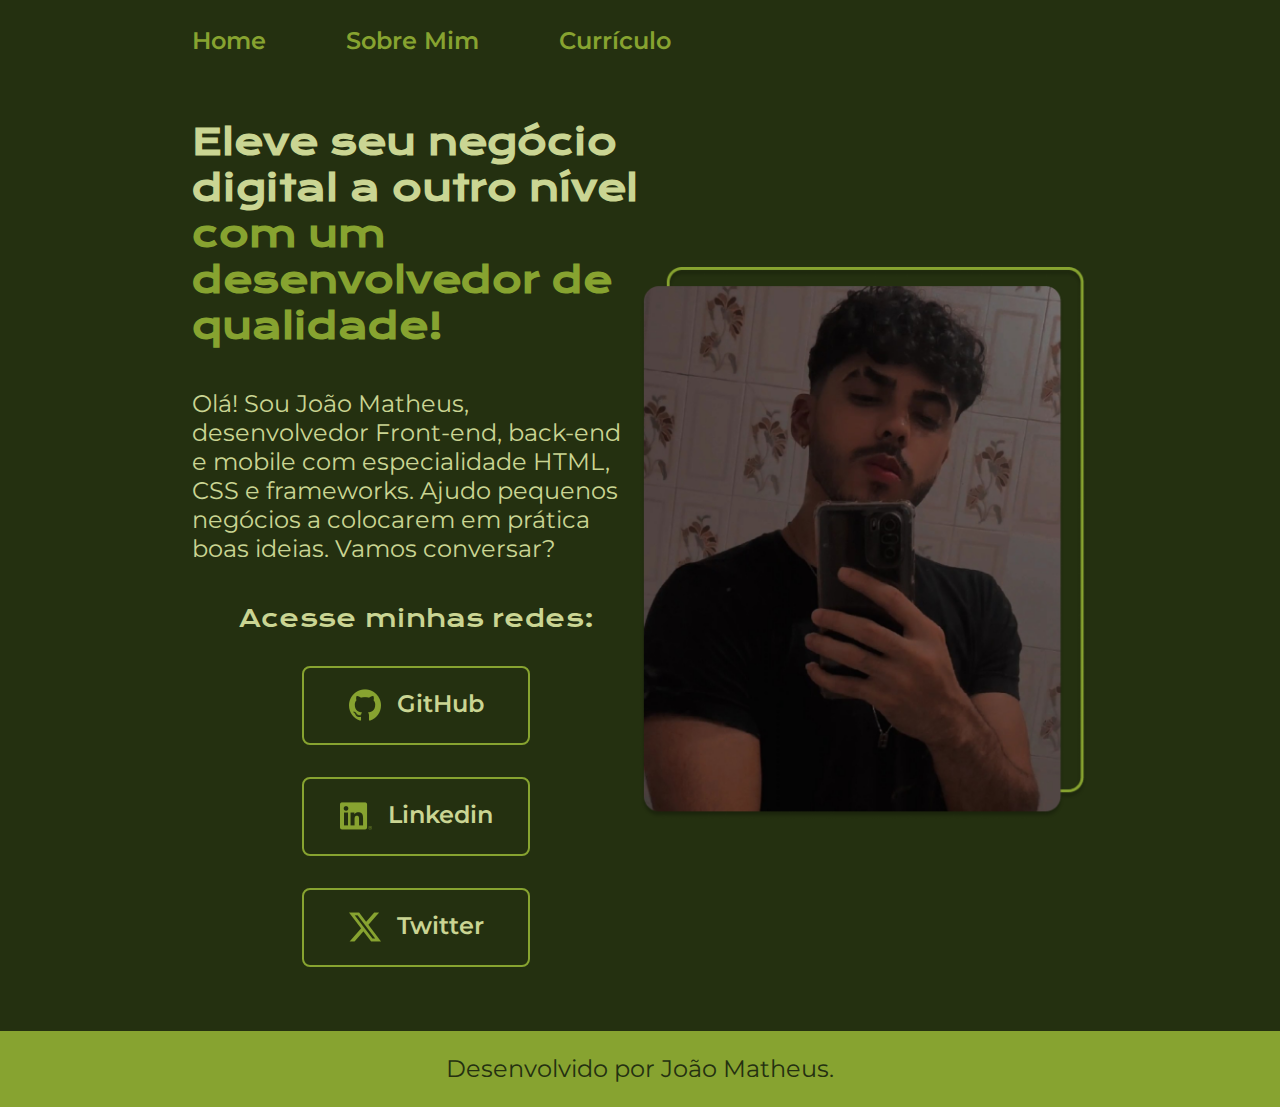
==== index.html @ 44c9e91b "alterando o tamanho das imagens" ====
<!DOCTYPE html>
<html lang="pt-br">

<head>
    <meta charset="UTF-8">
    <meta name="viewport" content="width=device-width, initial-scale=1.0">
    <title>Portfólio</title>
    <link rel="stylesheet" href="./styles/style.css">
</head>

<body>
    <header class="cabecalho">
        <nav class="cabecalho__menu">
            <a class="cabecalho__menu__link" href="./index.html">Home</a>
            <a class="cabecalho__menu__link" href="./about.html">Sobre Mim</a>
            <a class="cabecalho__menu__link" href="./curriculo.html">Currículo</a>
        </nav>
    </header>
    <main class="apresentacao">
        <section class="apresentacao__conteudo">
            <h1 class="apresentacao__conteudo__titulo">Eleve seu negócio digital a outro nível <strong
                    class="destaque-titulo"> com um desenvolvedor de qualidade!
                </strong></h1>
            <p class="apresentacao__conteudo__paragrafo">Olá! Sou João Matheus, desenvolvedor Front-end, back-end e mobile com especialidade HTML, CSS e frameworks. Ajudo pequenos
                negócios a colocarem em prática boas ideias. Vamos conversar?</p>
            <div class="apresentacao__links">
                <h2 class="apresentacao__links__subtitulo">Acesse minhas redes:</h2>
                <a class="apresentacao__links__navegacao" href="https://github.com/jomaatheus">
                    <img src="./assets/github.png" alt="Imagem do github">
                    GitHub
                </a>
                <a class="apresentacao__links__navegacao" href="https://www.linkedin.com/in/jo%C3%A3o-matheus-279235174/">
                    <img src="./assets/linkedin.png" alt="Imagem do linkedin">
                    Linkedin
                </a>
                <a class="apresentacao__links__navegacao" href="https://twitter.com/joaomatheusdev">
                    <img src="./assets/twitter-alt.png" alt="Imagem do twitter">
                    Twitter
                </a>
            </div>
        </section>
        <img class="apresentacao__imagem" src="./assets/117495280.jpg" alt="Foto João Matheus" width="490px">
    </main>
    <footer class="rodape">
        <p>Desenvolvido por João Matheus.</p>
    </footer>
</body>

</html>
---- styles/style.css ----
@import url('https://fonts.googleapis.com/css2?family=Krona+One&family=Montserrat:wght@400;600&display=swap');

:root {
    --cor-primaira: #243010 ;
    --cor-secundaria: #CAD593 ;
    --cor-terciaria: #87A330;
    --cor-hover: #A1C349;

    --fonte-principal:'Krona One', sans-serif;
    --fonte-secundaria:'Montserrat', sans-serif;
}

* {
    margin: 0px;
    padding: 0px;
}

body {
    box-sizing: border-box;
    background-color: var(--cor-primaira);
    color: var(--cor-secundaria);
}

.cabecalho {
    padding: 2% 0 0 15%;
}

.cabecalho__menu {
    display: flex;
    gap: 80px;
}

.cabecalho__menu__link {
    font-family: var(--fonte-secundaria);
    font-size: 1.5rem;
    font-weight: 600;
    color: var(--cor-terciaria);
    text-decoration: none;
}

.apresentacao {
    padding: 5% 15%;
    display: flex;
    align-items: center;
    justify-content: space-between;
}

.apresentacao__conteudo {
    width: 50%;
    display: flex;
    flex-direction: column;
    gap: 40px;
}

.apresentacao__conteudo__titulo {
    font-size: 2.25rem;
    font-family: var(--fonte-principal);
}

.destaque-titulo {
    color: var(--cor-terciaria);
}

.apresentacao__conteudo__paragrafo {
    font-size: 1.5rem;
    font-family: var(--fonte-secundaria);
}

.apresentacao__links {
    display: flex;
    flex-direction: column;
    justify-content: space-between;
    align-items: center;
    gap: 32px;
}

.apresentacao__links__subtitulo {
    font-family: var(--fonte-principal);
    font-weight: 400;
    font-size: 1.5rem;
}

.apresentacao__links__navegacao {
    display: flex;
    justify-content: center;
    gap: 16px;
    border: 2px solid var(--cor-terciaria);
    width: 50%;
    text-align: center;
    border-radius: 8px;
    font-size: 1.5rem;
    font-weight: 600;
    padding: 21.5px 0;
    text-decoration: none;
    color: var(--cor-secundaria);
    font-family: var(--fonte-secundaria);
}

.apresentacao__links__link:hover {
    background-color: var(--cor-hover);
}

.apresentacao__imagem {
    width: 50%;
}

.rodape {
    padding: 23.5px;
    color: var(--cor-primaira);
    background-color: var(--cor-terciaria);
    text-align: center;
    font-family: var(--fonte-secundaria);
    font-size: 1.5rem;
    font-weight: 400;
}
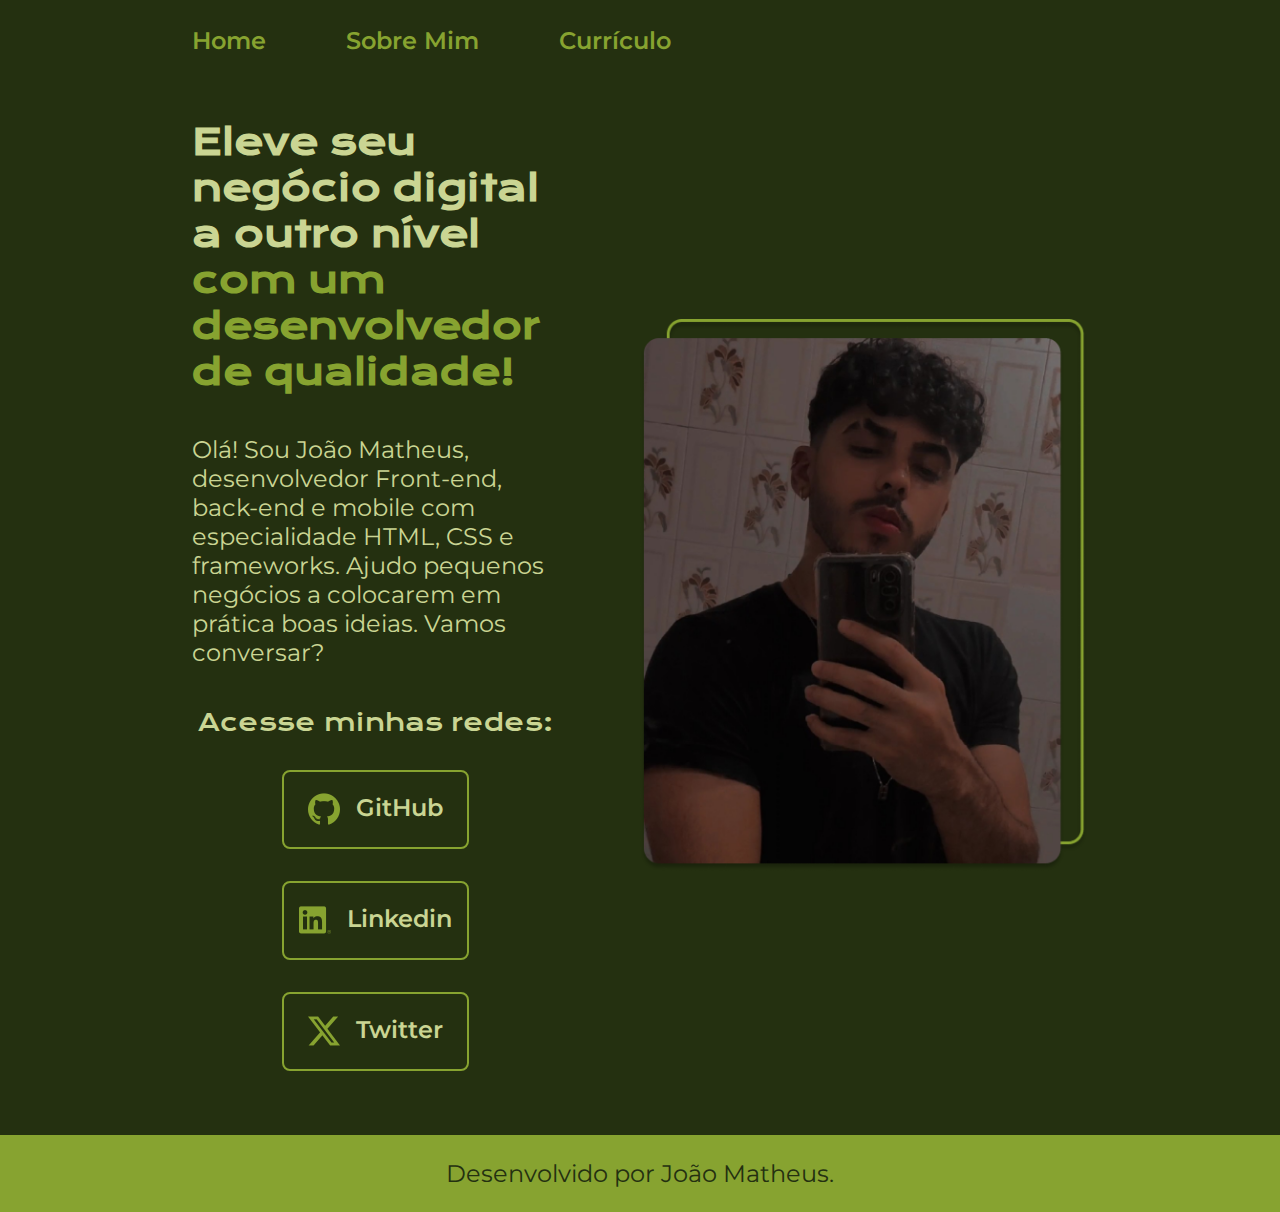
==== commit 67f4e20e: "voltando" ====
--- a/index.html
+++ b/index.html
@@ -45,5 +45,4 @@
         <p>Desenvolvido por João Matheus.</p>
     </footer>
 </body>
-
 </html>--- a/styles/style.css
+++ b/styles/style.css
@@ -1,13 +1,13 @@
 @import url('https://fonts.googleapis.com/css2?family=Krona+One&family=Montserrat:wght@400;600&display=swap');
 
 :root {
-    --cor-primaira: #243010 ;
-    --cor-secundaria: #CAD593 ;
+    --cor-primaira: #243010;
+    --cor-secundaria: #CAD593;
     --cor-terciaria: #87A330;
     --cor-hover: #A1C349;
 
-    --fonte-principal:'Krona One', sans-serif;
-    --fonte-secundaria:'Montserrat', sans-serif;
+    --fonte-principal: 'Krona One', sans-serif;
+    --fonte-secundaria: 'Montserrat', sans-serif;
 }
 
 * {
@@ -43,6 +43,7 @@
     display: flex;
     align-items: center;
     justify-content: space-between;
+    gap: 82px;
 }
 
 .apresentacao__conteudo {
@@ -96,7 +97,7 @@
     font-family: var(--fonte-secundaria);
 }
 
-.apresentacao__links__link:hover {
+.apresentacao__links__navegacao:hover {
     background-color: var(--cor-hover);
 }
 
@@ -105,11 +106,32 @@
 }
 
 .rodape {
-    padding: 23.5px;
     color: var(--cor-primaira);
     background-color: var(--cor-terciaria);
+    padding: 24px;
     text-align: center;
     font-family: var(--fonte-secundaria);
     font-size: 1.5rem;
     font-weight: 400;
-}+}
+
+@media (max-width: 1200px) {
+
+    .cabecalho {
+        padding: 10%;
+    }
+
+    .cabecalho__menu {
+        justify-content: center;
+    }
+
+    .apresentacao {
+        flex-direction: column-reverse;
+        padding: 5%;
+    }
+
+    .apresentacao__conteudo {
+        width: auto;
+    }
+    
+}
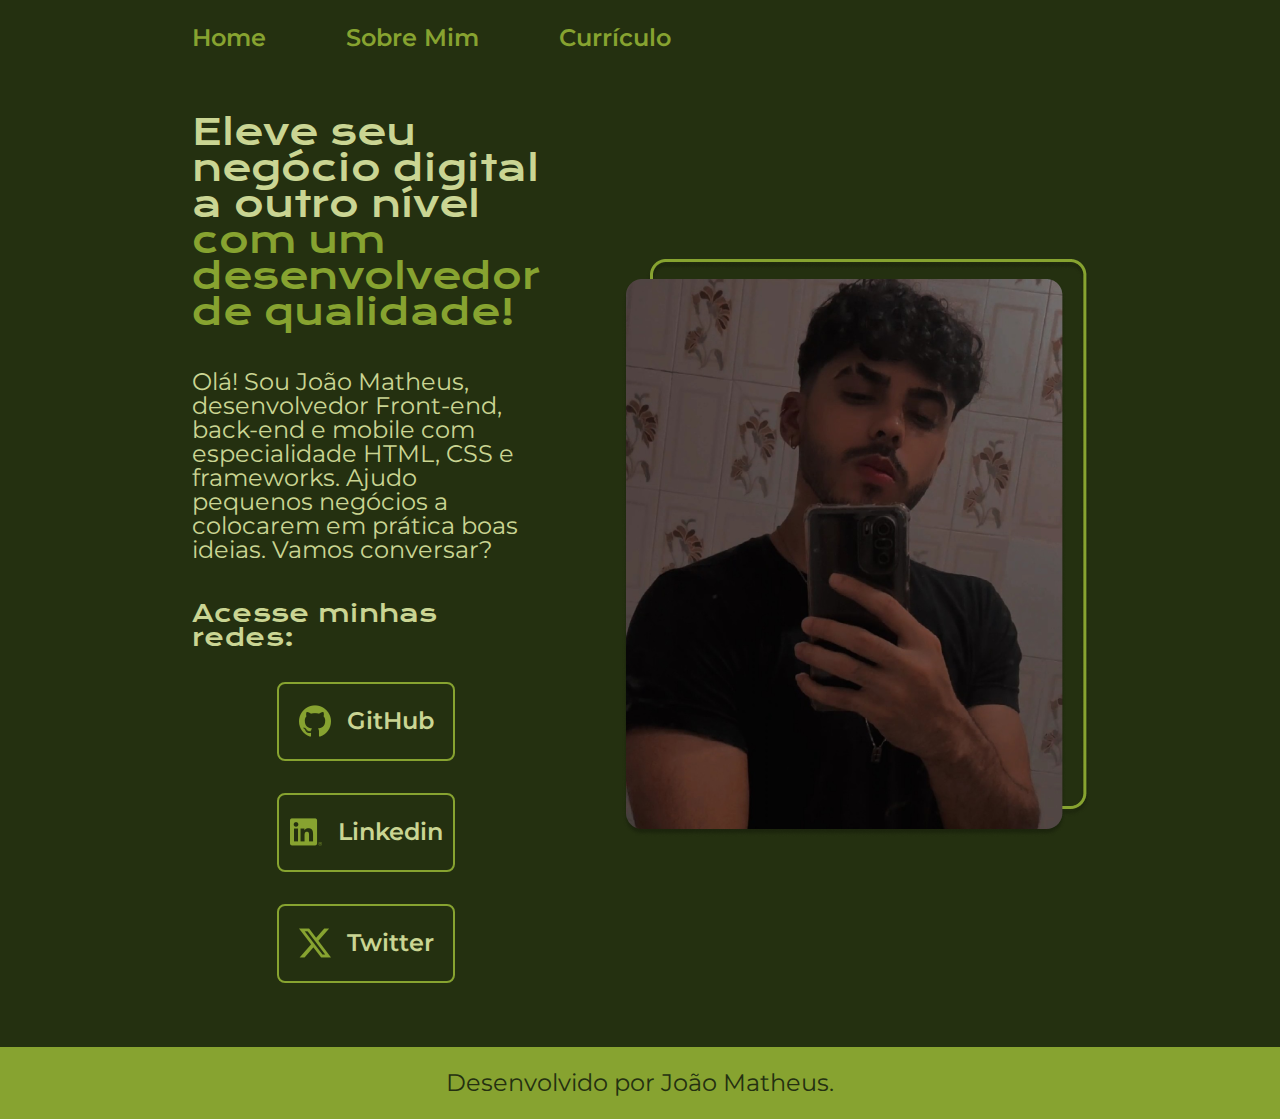
==== commit 935ee788: "add reset e alterações para mobile" ====
--- a/index.html
+++ b/index.html
@@ -5,10 +5,12 @@
     <meta charset="UTF-8">
     <meta name="viewport" content="width=device-width, initial-scale=1.0">
     <title>Portfólio</title>
+    <link rel="stylesheet" href="./styles/reset.css">
     <link rel="stylesheet" href="./styles/style.css">
 </head>
 
 <body>
+
     <header class="cabecalho">
         <nav class="cabecalho__menu">
             <a class="cabecalho__menu__link" href="./index.html">Home</a>
@@ -16,6 +18,7 @@
             <a class="cabecalho__menu__link" href="./curriculo.html">Currículo</a>
         </nav>
     </header>
+
     <main class="apresentacao">
         <section class="apresentacao__conteudo">
             <h1 class="apresentacao__conteudo__titulo">Eleve seu negócio digital a outro nível <strong
@@ -41,6 +44,7 @@
         </section>
         <img class="apresentacao__imagem" src="./assets/117495280.jpg" alt="Foto João Matheus" width="490px">
     </main>
+
     <footer class="rodape">
         <p>Desenvolvido por João Matheus.</p>
     </footer>
--- a/styles/style.css
+++ b/styles/style.css
@@ -1,7 +1,7 @@
 @import url('https://fonts.googleapis.com/css2?family=Krona+One&family=Montserrat:wght@400;600&display=swap');
 
 :root {
-    --cor-primaira: #243010;
+    --cor-primaria: #243010;
     --cor-secundaria: #CAD593;
     --cor-terciaria: #87A330;
     --cor-hover: #A1C349;
@@ -10,14 +10,8 @@
     --fonte-secundaria: 'Montserrat', sans-serif;
 }
 
-* {
-    margin: 0px;
-    padding: 0px;
-}
-
 body {
-    box-sizing: border-box;
-    background-color: var(--cor-primaira);
+    background-color: var(--cor-primaria);
     color: var(--cor-secundaria);
 }
 
@@ -84,6 +78,7 @@
 .apresentacao__links__navegacao {
     display: flex;
     justify-content: center;
+    align-items: center;
     gap: 16px;
     border: 2px solid var(--cor-terciaria);
     width: 50%;
@@ -102,11 +97,11 @@
 }
 
 .apresentacao__imagem {
-    width: 50%;
+    width: auto;
 }
 
 .rodape {
-    color: var(--cor-primaira);
+    color: var(--cor-primaria);
     background-color: var(--cor-terciaria);
     padding: 24px;
     text-align: center;
@@ -125,6 +120,10 @@
         justify-content: center;
     }
 
+    .cabecalho__menu__link {
+        font-size: 1rem;
+    }
+
     .apresentacao {
         flex-direction: column-reverse;
         padding: 5%;
@@ -133,5 +132,41 @@
     .apresentacao__conteudo {
         width: auto;
     }
-    
-}
+
+    .apresentacao__conteudo__titulo {
+        font-size: 1rem;
+    }
+
+    .apresentacao__conteudo__paragrafo {
+        font-size: 1rem;
+    }
+
+    .apresentacao__links {
+        gap: 20px;
+    }
+
+    .apresentacao__links__subtitulo {
+        font-size: 1rem;
+    }
+
+    .apresentacao__links__navegacao {
+        gap: 12px;
+        width: 50%;
+        text-align: center;
+        border-radius: 8px;
+        font-size: 1rem;
+        font-weight: 600;
+        padding: 18px 0;
+    }
+
+    .apresentacao__imagem {
+        width: 50%;
+    }
+
+    .rodape {
+        font-size: 1rem;
+        margin: 10rem 0 0 0;
+        border: solid 1px transparent;
+    }
+
+}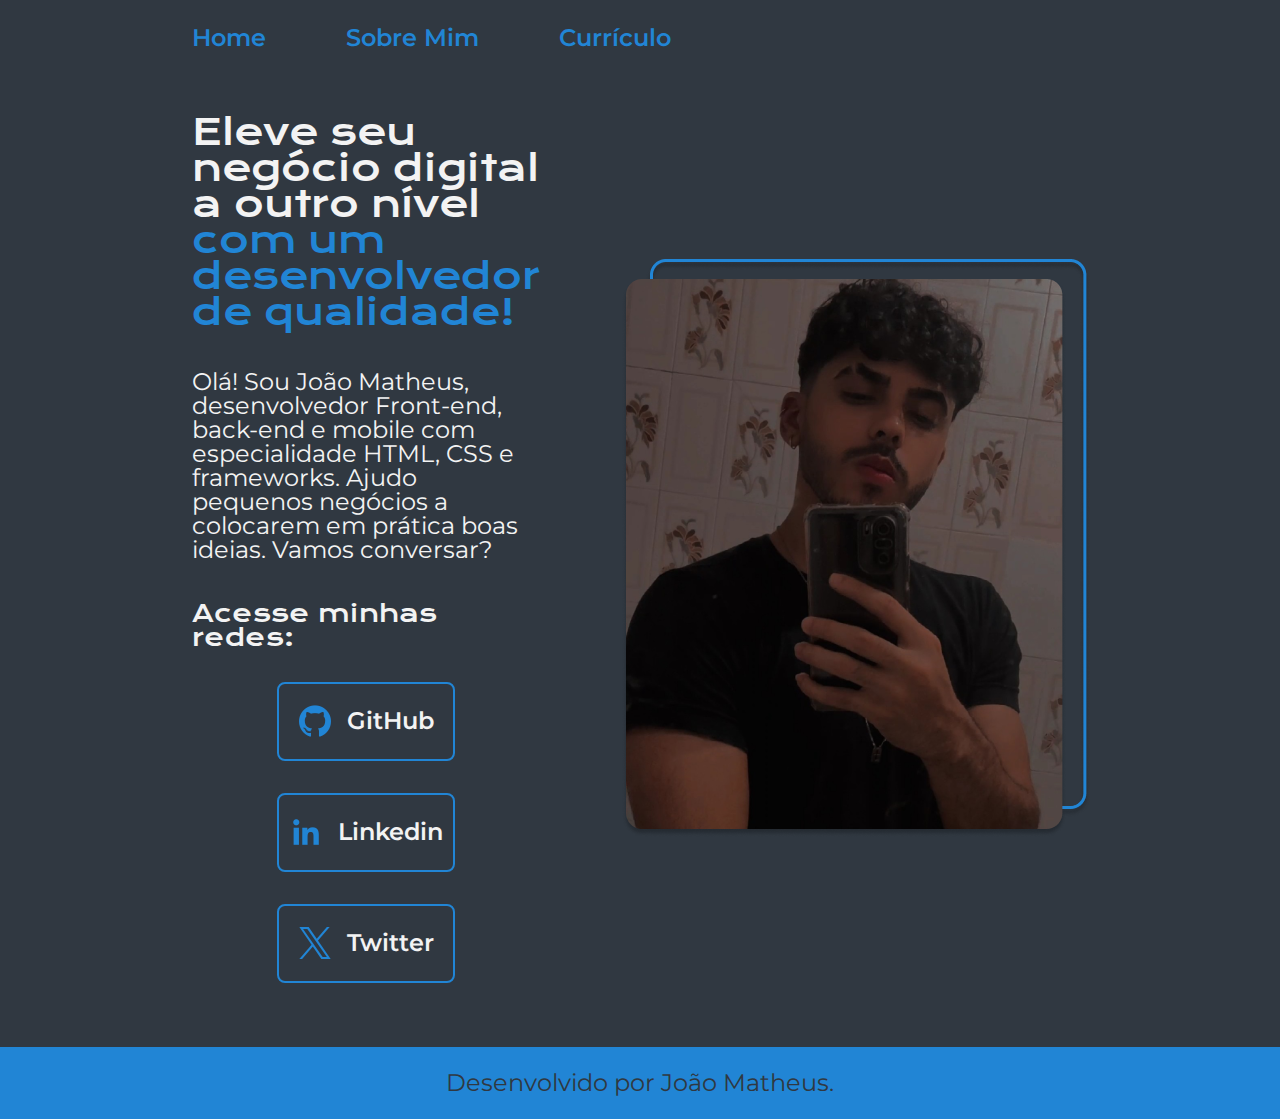
==== commit 0fa92802: "alteração na cor" ====
--- a/index.html
+++ b/index.html
@@ -15,7 +15,7 @@
         <nav class="cabecalho__menu">
             <a class="cabecalho__menu__link" href="./index.html">Home</a>
             <a class="cabecalho__menu__link" href="./about.html">Sobre Mim</a>
-            <a class="cabecalho__menu__link" href="./curriculo.html">Currículo</a>
+            <a class="cabecalho__menu__link"  href="./assets/JOAO MATHEUS DE FIGUEIREDO TAVARES.pdf" target="_blank">Currículo</a>
         </nav>
     </header>
 
@@ -28,16 +28,16 @@
                 negócios a colocarem em prática boas ideias. Vamos conversar?</p>
             <div class="apresentacao__links">
                 <h2 class="apresentacao__links__subtitulo">Acesse minhas redes:</h2>
-                <a class="apresentacao__links__navegacao" href="https://github.com/jomaatheus">
+                <a class="apresentacao__links__navegacao" href="https://github.com/jomaatheus" target="_blank">
                     <img src="./assets/github.png" alt="Imagem do github">
                     GitHub
                 </a>
-                <a class="apresentacao__links__navegacao" href="https://www.linkedin.com/in/jo%C3%A3o-matheus-279235174/">
+                <a class="apresentacao__links__navegacao" href="https://www.linkedin.com/in/jo%C3%A3o-matheus-279235174/"  target="_blank">
                     <img src="./assets/linkedin.png" alt="Imagem do linkedin">
                     Linkedin
                 </a>
-                <a class="apresentacao__links__navegacao" href="https://twitter.com/joaomatheusdev">
-                    <img src="./assets/twitter-alt.png" alt="Imagem do twitter">
+                <a class="apresentacao__links__navegacao" href="https://twitter.com/joaomatheusdev"  target="_blank">
+                    <img src="./assets/twitter.png" alt="Imagem do twitter">
                     Twitter
                 </a>
             </div>
--- a/styles/style.css
+++ b/styles/style.css
@@ -1,10 +1,10 @@
 @import url('https://fonts.googleapis.com/css2?family=Krona+One&family=Montserrat:wght@400;600&display=swap');
 
 :root {
-    --cor-primaria: #243010;
-    --cor-secundaria: #CAD593;
-    --cor-terciaria: #87A330;
-    --cor-hover: #A1C349;
+    --cor-primaria: #303841;
+    --cor-secundaria: #F3F3F3;
+    --cor-terciaria: #2185D5;
+    --cor-hover: #3A4750;
 
     --fonte-principal: 'Krona One', sans-serif;
     --fonte-secundaria: 'Montserrat', sans-serif;
@@ -166,7 +166,14 @@
     .rodape {
         font-size: 1rem;
         margin: 10rem 0 0 0;
-        border: solid 1px transparent;
     }
 
+}
+
+@media (min-height: 1000px) {
+    .rodape {
+        width: auto;
+        font-size: 1rem;
+        margin: 30rem 0 0 0;
+    }
 }